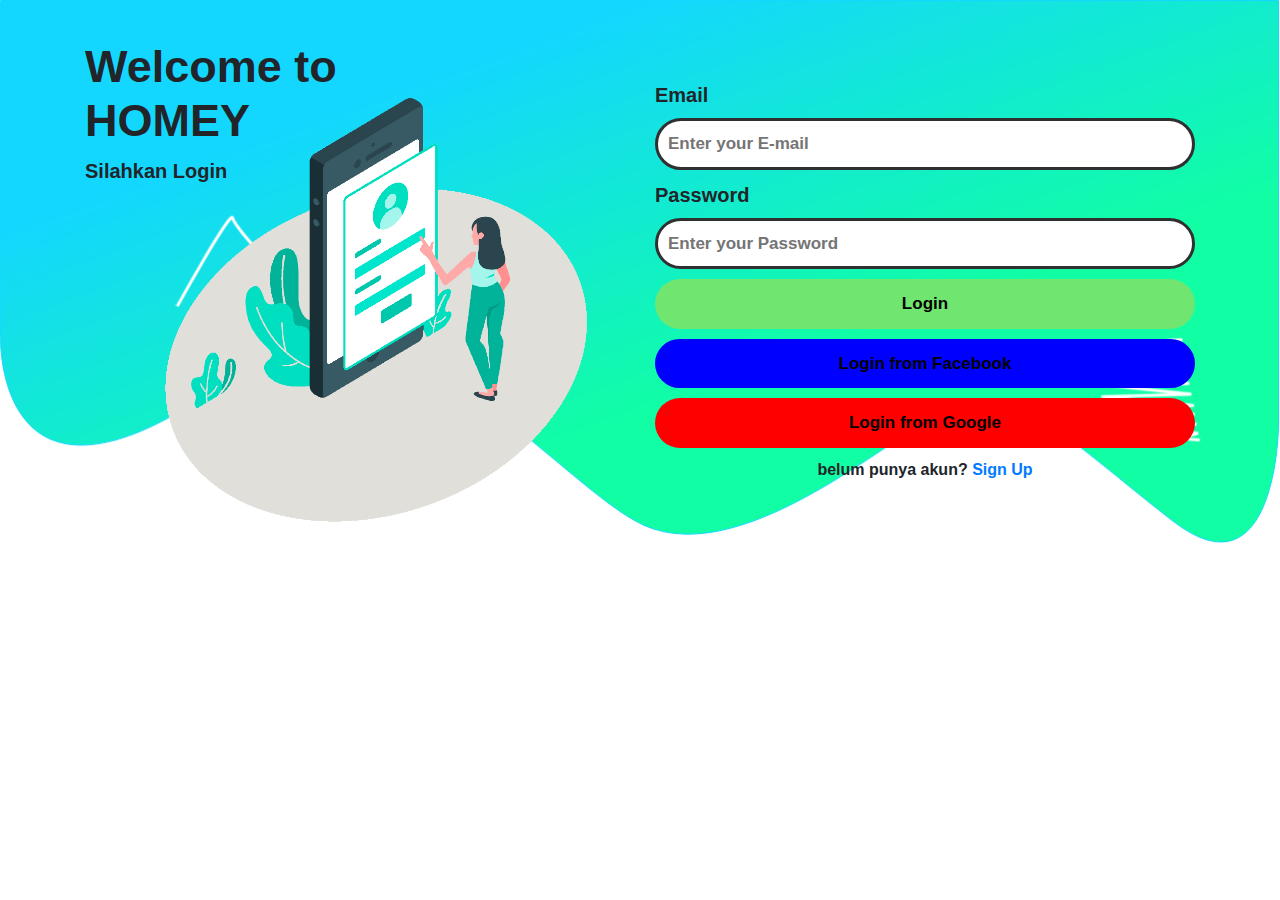
==== login.html @ 75edc184 "Membuat File sign up html dan scss serta menambahkan gambar" ====
<!DOCTYPE html>
<html lang="en">
<head>
    <meta charset="UTF-8">
    <meta name="viewport" content="width=device-width, initial-scale=1.0">
    <title>Login</title>
    <link rel="stylesheet" href="css/bootstrap.min.css">
    <link rel="stylesheet" href="css/style.css">
</head>
<body>
    <img src="image/random/header.png" alt="" class="w-100 position-absolute">
    <div class="container">
        <div class="row">
            <div class="col-md-6 col-sm-12 ">
                <h1 class="w-75">Welcome to HOMEY</h1>
                <p class="p">Silahkan Login</p>
                <img src="image/random/ll.png" class="img-fluid image" alt="">
            </div>
            <div class="col-md-6 col-sm-12">
                <form action="">
                    <ul>
                        <li class="input">
                            <div class="label">
                                <label for="email">Email</label>
                            </div>
                            
                            <input type="email" class="email" id="email" placeholder="Enter your E-mail">
                        </li>
                        <li class="input">
                            <div class="label">
                                <label for="password">Password</label>
                            </div>
                            <input type="password" class="password" id="password" placeholder="Enter your Password">
                        </li>
                        <li>
                            <button type="submit" class="login">Login</button>
                        </li>
                        <li>
                            <button type="submit" class="login-facebook">Login from Facebook</button>
                        </li>
                        <li>
                            <button type="submit" class="login-google">Login from Google</button>
                        </li>
                        <li><p class="text-center">belum punya akun? <a href="signup.html">Sign Up</a></p></li>
                    </ul>
                    
                    
                </form>
            </div>
        </div>
    </div>

    <script src="js/jquery-3.5.1.min.js"></script>
    <script src="js/bootstrap.min.js"></script>
</body>
</html>
---- css/style.css ----
@font-face {
  font-family: "Righteous";
  src: url("../font/Righteous-Regular.ttf") format("truetype");
}

@font-face {
  font-family: "Fredoka";
  src: url("../font/FredokaOne-Regular.ttf") format("truetype");
}

@font-face {
  font-family: "newcycle";
  src: url("../font/NewsCycle-Regular.ttf") format("truetype");
}

* {
  padding: 0;
  margin: 0;
}

.navbar {
  background-color: #53a7f5;
  font-family: 'Secular One';
  font-weight: 540;
}

.navbar .navbar-brand {
  font-size: 28px;
  font-family: "Righteous";
}

.navbar ul li button {
  width: 90px;
  height: 40px;
  border-radius: 8px;
  font-family: 'Lucida Sans', 'Lucida Sans Regular', 'Lucida Grande', 'Lucida Sans Unicode', Geneva, Verdana, sans-serif;
  font-weight: bold;
  background-color: transparent;
  padding: 3px;
  color: white;
}

.navbar ul li button.login {
  border: 2px solid #F62B13;
}

.navbar ul li button.signin {
  border: 2px solid #000000;
}

.navbar ul li button.login:hover {
  background-color: #F62B13;
}

.navbar ul li button.signin:hover {
  background-color: #000000;
}

.pictures {
  width: 100%;
  height: 550px;
  background-position-x: center;
  background-position-y: -20px;
  background-image: url("../image/corausel-news/design-graphic.jpg");
}

.pictures .container {
  opacity: 1;
  text-shadow: 3px 3px 4px rgba(0, 0, 0, 0.6);
}

.pictures .container h1 {
  display: inline-block;
  font-size: 60px;
  padding-top: 70px;
  font-family: "Fredoka";
  color: white;
}

.pictures .container h5 {
  color: white;
}

.pictures .container .btn-eksplore {
  width: 100px;
  height: 50px;
  border-radius: 50px;
  border: none;
  background-color: #53a7f5;
  -webkit-box-shadow: 3px 3px 4px rgba(0, 0, 0, 0.6);
          box-shadow: 3px 3px 4px rgba(0, 0, 0, 0.6);
  font-size: 18px;
  font-weight: 700;
}

.pictures .container .btn-eksplore:hover {
  background-color: #92f054;
}

.about .container .subabout {
  display: -webkit-box;
  display: -ms-flexbox;
  display: flex;
  -ms-flex-wrap: wrap;
      flex-wrap: wrap;
  -webkit-box-pack: space-evenly;
      -ms-flex-pack: space-evenly;
          justify-content: space-evenly;
  margin-top: -150px;
}

.about .container .subabout .item {
  cursor: pointer;
  width: 300px;
  border: none;
  -webkit-box-shadow: 3px 5px 4px rgba(0, 0, 0, 0.4);
          box-shadow: 3px 5px 4px rgba(0, 0, 0, 0.4);
  text-align: center;
  padding: 7px;
  border-radius: 20px;
  background-color: white;
  margin-bottom: 10px;
  -webkit-transition: all 150ms ease-in;
  transition: all 150ms ease-in;
}

.about .container .subabout .item img {
  width: 200px;
  height: 200px;
}

.about .container .subabout .item:hover {
  -webkit-transform: scale(1.1);
          transform: scale(1.1);
}

#information img {
  border-radius: 10px;
}

#product {
  background-color: #53a7f5;
}

#product h1 {
  margin-top: 30px;
  font-size: 40px;
  font-family: 'Secular One';
}

#product .container .list-product {
  display: -ms-grid;
  display: grid;
  -ms-grid-columns: (minmax(260px, 1fr))[auto-fit];
      grid-template-columns: repeat(auto-fit, minmax(260px, 1fr));
  gap: 10px;
}

#product .container .product-1 {
  background-color: #e2ecf3;
  border-radius: 30px;
  color: black;
  font-weight: 500;
}

#product .container .product-2 {
  background-color: #e2ecf3;
  border-radius: 30px;
  color: black;
  font-weight: 500;
}

#product .container .product-picture {
  margin: 20px auto;
  width: 240px;
  height: 240px;
  background-color: aquamarine;
  border-radius: 50%;
}

#product .container .product-picture img {
  width: 180px;
  height: 200px;
  margin-top: 35px;
}

#product .container .keterangan {
  padding: 30px;
}

#product .container .w-50 {
  font-size: 15px;
}

footer {
  padding-left: 30px;
  padding-right: 30px;
  padding-top: 30px;
  padding-bottom: 10px;
}

footer h1 {
  font-family: "Righteous";
}

footer .footer-product {
  display: -ms-grid;
  display: grid;
  -ms-grid-columns: (minmax(300px, 1fr))[auto-fit];
      grid-template-columns: repeat(auto-fit, minmax(300px, 1fr));
}

footer .footer-product ul {
  list-style: none;
  line-height: 38px;
  font-weight: 500;
}

footer .footer-product ul li a {
  color: #575c61;
  font-weight: 500;
}

footer .footer {
  height: 70px;
  display: -webkit-box;
  display: -ms-flexbox;
  display: flex;
  -webkit-box-pack: justify;
      -ms-flex-pack: justify;
          justify-content: space-between;
}

footer .footer h6 {
  font-family: 'Righteous';
  font-size: 20px;
  line-height: 70px;
}

footer .footer .social-logo {
  line-height: 70px;
}

footer .footer .social-logo ul {
  list-style: none;
}

footer .footer .social-logo ul li {
  display: inline-block;
}

footer .footer .social-logo ul li img {
  cursor: pointer;
  width: 50px;
  height: 50px;
}

footer .footer .social-logo ul li img:hover {
  -webkit-transform: scale(1.2);
          transform: scale(1.2);
}

@media (max-width: 990px) {
  #information .container img {
    width: 300px;
    height: 250px;
  }
  .navbar ul button {
    display: none;
  }
}

.container .col-md-6 .image {
  margin-top: -200px;
}

.container .col-md-6 h1 {
  margin-top: 40px;
  font-size: 45px;
  font-weight: bold;
}

.container .col-md-6 .p {
  font-size: 20px;
  font-weight: bold;
}

.container .col-md-6 form {
  margin-top: 80px;
}

.container .col-md-6 form ul {
  list-style: none;
}

.container .col-md-6 form ul li {
  margin-bottom: 10px;
}

.container .col-md-6 form ul li p {
  font-weight: bold;
}

.container .col-md-6 form ul .input label {
  font-size: 20px;
  font-weight: bold;
}

.container .col-md-6 form ul .input .label {
  width: 10%;
}

.container .col-md-6 form ul .input input {
  padding: 10px;
  font-size: 17px;
  width: 100%;
  border: 3px solid #313030;
  font-weight: bold;
  border-radius: 50px;
}

.container .col-md-6 form ul button {
  padding: 12px;
  width: 100%;
  border-radius: 50px;
  border: none;
  font-size: 17px;
  font-weight: bold;
}

.container .col-md-6 form ul button:focus, .container .col-md-6 form ul input:focus {
  outline: none;
}

.container .col-md-6 form ul button:hover {
  opacity: .8;
}

.container .col-md-6 form ul .login {
  background-color: #70e670;
}

.container .col-md-6 form ul .login-facebook {
  background-color: blue;
}

.container .col-md-6 form ul .login-google {
  background-color: red;
}

@media (max-width: 992px) {
  .container .col-md-6 .image {
    margin-top: -50px;
  }
}

@media (max-width: 768px) {
  .container .col-md-6 form {
    margin-top: 10px;
  }
  .container .image {
    display: none;
  }
}

* {
  padding: 0;
  margin: 0;
}

#sign-up {
  background: -webkit-gradient(linear, left top, left bottom, from(#53a7f5), to(white));
  background: linear-gradient(top, #53a7f5, white);
}

.form-signup {
  margin-top: 120px;
}

.form-signup h1 {
  margin-bottom: 20px;
}

.form-signup ul {
  list-style: none;
}

.form-signup ul li {
  font-size: 18px;
  font-weight: 650;
  display: -webkit-box;
  display: -ms-flexbox;
  display: flex;
  -webkit-box-pack: justify;
      -ms-flex-pack: justify;
          justify-content: space-between;
}

.form-signup ul label {
  width: 20%;
}

.form-signup ul input {
  font-size: 16px;
  font-weight: 400;
  width: 70%;
  padding: 9px;
  margin-bottom: 15px;
  border-radius: 3px;
  border: 2px solid #585151;
  background-color: #e9ebf0;
}

.form-signup ul select {
  font-size: 16px;
  padding: 9px;
  border-radius: 3px;
  border: 2px solid #585151;
  background-color: #e9ebf0;
}

.form-signup ul button {
  background-color: #5ff332;
  padding: 10px;
  border: 0.5px solid #f6eeee;
  border-radius: 4px;
  font-weight: 500;
  -webkit-box-shadow: 2px 3px 3px rgba(0, 0, 0, 0.5);
          box-shadow: 2px 3px 3px rgba(0, 0, 0, 0.5);
  margin-top: 20px;
}

.form-signup ul button:hover {
  opacity: .7;
}

@media (max-width: 1046px) {
  #sign-up .col-md-5 {
    display: none;
  }
  #sign-up .col-md-6 {
    margin: 50px auto;
  }
  #sign-up .form-signup {
    margin: 0px;
  }
}
/*# sourceMappingURL=style.css.map */
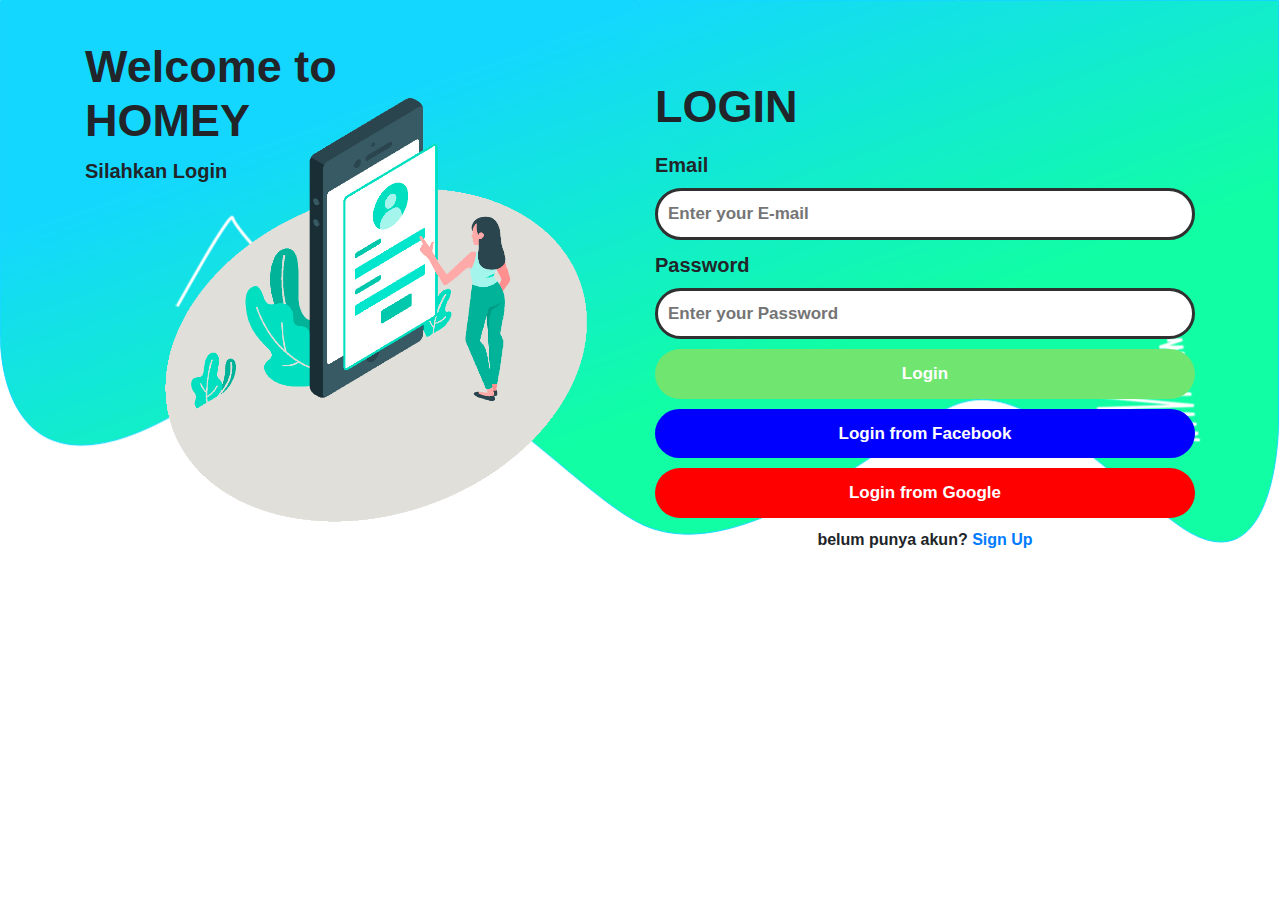
==== commit 4d2ecc7f: "Menambahkan halaman main.html dan memodifikasi beberapa file" ====
--- a/login.html
+++ b/login.html
@@ -18,6 +18,7 @@
             </div>
             <div class="col-md-6 col-sm-12">
                 <form action="">
+                    <h1 class="mb-3">LOGIN</h1>
                     <ul>
                         <li class="input">
                             <div class="label">
@@ -33,13 +34,15 @@
                             <input type="password" class="password" id="password" placeholder="Enter your Password">
                         </li>
                         <li>
-                            <button type="submit" class="login">Login</button>
+                            
+                                <button type="submit" class="login"><a href="main.html">Login</a></button>
                         </li>
                         <li>
-                            <button type="submit" class="login-facebook">Login from Facebook</button>
+                                <button type="submit" class="login-facebook"><a href="main.html">Login from Facebook</a></button>
+                            
                         </li>
                         <li>
-                            <button type="submit" class="login-google">Login from Google</button>
+                                <button type="submit" class="login-google"><a href="main.html">Login from Google</a></button>
                         </li>
                         <li><p class="text-center">belum punya akun? <a href="signup.html">Sign Up</a></p></li>
                     </ul>
--- a/css/style.css
+++ b/css/style.css
@@ -11,6 +11,11 @@
 @font-face {
   font-family: "newcycle";
   src: url("../font/NewsCycle-Regular.ttf") format("truetype");
+}
+
+@font-face {
+  font-family: "caveat";
+  src: url("../font/Caveat-VariableFont_wght.ttf") format("truetype");
 }
 
 * {
@@ -90,7 +95,11 @@
   -webkit-box-shadow: 3px 3px 4px rgba(0, 0, 0, 0.6);
           box-shadow: 3px 3px 4px rgba(0, 0, 0, 0.6);
   font-size: 18px;
-  font-weight: 700;
+  font-weight: bold;
+}
+
+.pictures .container .btn-eksplore:focus {
+  outline: none;
 }
 
 .pictures .container .btn-eksplore:hover {
@@ -320,6 +329,7 @@
 }
 
 .container .col-md-6 form ul button {
+  color: #f0eeee;
   padding: 12px;
   width: 100%;
   border-radius: 50px;
@@ -328,6 +338,11 @@
   font-weight: bold;
 }
 
+.container .col-md-6 form ul button a {
+  text-decoration: none;
+  color: white;
+}
+
 .container .col-md-6 form ul button:focus, .container .col-md-6 form ul input:focus {
   outline: none;
 }
@@ -373,12 +388,41 @@
   background: linear-gradient(top, #53a7f5, white);
 }
 
+#sign-up .col-md-5 {
+  position: relative;
+}
+
+#sign-up .col-md-5 h1 {
+  margin-top: 50px;
+}
+
+#sign-up .col-md-5 h1, #sign-up .col-md-5 h2 {
+  font-family: Arial, Helvetica, sans-serif;
+  width: 75%;
+  padding: 10px;
+  margin: 20px auto;
+  position: absolute;
+  opacity: 1;
+  z-index: 1;
+  font-size: 60px;
+  font-weight: bold;
+}
+
+#sign-up .col-md-5 h2 {
+  margin-top: 300px;
+}
+
+#sign-up .col-md-5 img {
+  opacity: .7;
+}
+
 .form-signup {
   margin-top: 120px;
 }
 
 .form-signup h1 {
   margin-bottom: 20px;
+  font-weight: bold;
 }
 
 .form-signup ul {
@@ -400,15 +444,29 @@
   width: 20%;
 }
 
+.form-signup ul .privacy {
+  display: inline;
+}
+
+.form-signup ul .privacy input {
+  width: 10%;
+}
+
+.form-signup ul .privacy label.checkbox-agree {
+  margin-top: -8px;
+  width: 80%;
+  font-weight: 500;
+}
+
 .form-signup ul input {
   font-size: 16px;
   font-weight: 400;
   width: 70%;
   padding: 9px;
   margin-bottom: 15px;
-  border-radius: 3px;
+  border-radius: 6px;
   border: 2px solid #585151;
-  background-color: #e9ebf0;
+  background-color: white;
 }
 
 .form-signup ul select {
@@ -416,7 +474,7 @@
   padding: 9px;
   border-radius: 3px;
   border: 2px solid #585151;
-  background-color: #e9ebf0;
+  background-color: white;
 }
 
 .form-signup ul button {
@@ -430,6 +488,11 @@
   margin-top: 20px;
 }
 
+.form-signup ul button a {
+  text-decoration: none;
+  color: black;
+}
+
 .form-signup ul button:hover {
   opacity: .7;
 }
